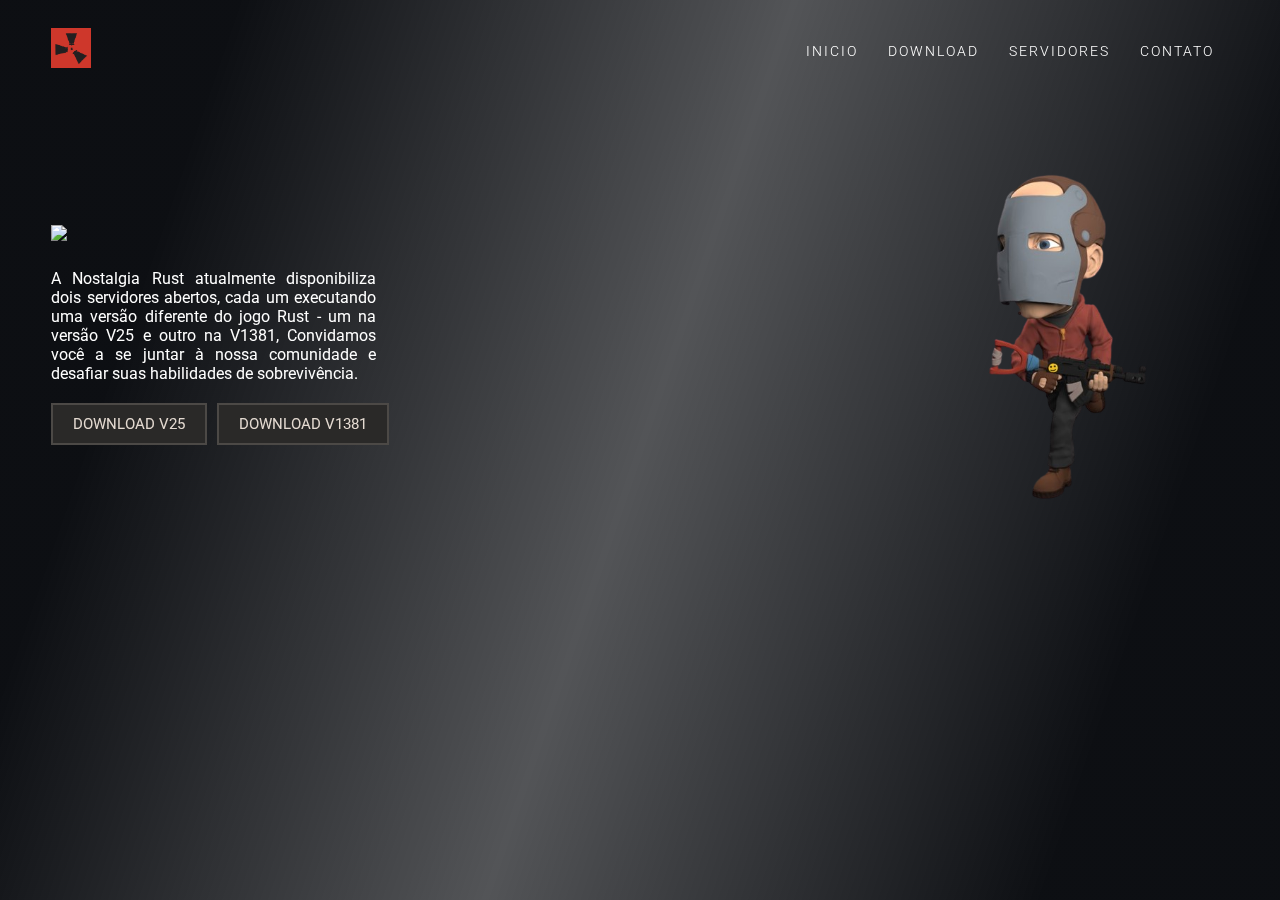
==== download/index.html @ e2db0cfe "Subi o site" ====
<!DOCTYPE html>
<html lang="pt-br">

<head>
    <meta charset="UTF-8">
    <meta http-equiv="X-UA-Compatible" content="IE=edge">
    <meta name="viewport" content="width=device-width, initial-scale=1.0">
    <link rel="shortcut icon" href="../imagens/icon.webp" type="image/x-icon">
    <link rel="stylesheet" href="https://cdnjs.cloudflare.com/ajax/libs/font-awesome/4.7.0/css/font-awesome.min.css">
    <link rel="stylesheet" href="estilo.css">

    <title>Nostalgia Rust</title>
</head>

<body>
    <div class="container">

        <!-- nav -->
        <nav>
            <div class="logo">
                <a href="../index.html"> <img class="log" src="../imagens/icon.webp"> </a>
            </div>
            <ul class="navigation">
                <li><a href="../index.html" class="navigation_link">Inicio</a></li>
                <li><a href="./index.html" class="navigation_link">Download</a></li>
                <li><a href="../servidores/index.html" class="navigation_link">Servidores</a></li>
                <li><a href="../contato/index.html" class="navigation_link">Contato</a></li>
            </ul>
            <div class="menu-icon">
                <img src="../imagens/menu.png">
            </div>
        </nav>
        <div id="background">
            <video loop autoplay muted>
              <source src="../imagens/rustback.mp4" type="video/mp4">
            </video>
        </div>
        <!-- end nav -->
        <main>

            <div class="text-bx">
                <h1><img class="logopri" src="https://files.facepunch.com/lewis/1b1011b1/rust-brand.svg"> </h1>
                <p>
                    A Nostalgia Rust atualmente disponibiliza dois servidores abertos, cada um executando uma versão
                    diferente do jogo Rust - um na versão V25 e outro na V1381, Convidamos você a se juntar à nossa
                    comunidade e desafiar suas habilidades de sobrevivência. </p>

                <div class="input-bx">
                    <button onclick="rustDonwloadv25()" class="btn">Download V25</button>
                    <button onclick="rustDownloadv13()"class="btn2">Download V1381</button>

                </div>
            </div>


            <div class="img-bx">
                <img src="../imagens/rust.png">
            </div>
        </main>
    </div>
    
    <script src="main.js"></script>
</body>

</html>
---- download/estilo.css ----
@import url('https://fonts.googleapis.com/css2?family=Roboto:ital,wght@0,100;0,300;0,400;0,500;0,700;0,900;1,100;1,300;1,400;1,500;1,700;1,900&display=swap');
*{
    margin: 0;
    padding: 0;
    box-sizing: border-box;
    font-family: 'Roboto',sans-serif;
}
body{
    min-height: 100vh;
}

.container{
    max-width: 1300px;
    margin: 0 auto;
    padding: 0 4%;
}
nav{
    display: flex;
    justify-content: space-between;
    align-items: center;
    height: 100px;
}
nav .menu-icon{
    cursor: pointer;
    display: none;
}

nav .log {
    width: 40px;
}
 nav .logo {
    list-style: none;
}
nav ul{
    display: flex;
    list-style: none;
    align-items: center;
}
nav ul li{
    padding: 0 15px;
}
nav ul li a{
    text-decoration: none;
    font-size: 17px;
    color: #ffffff;
}
.navigation_link {
    font-size: 14px;
    font-weight: 300;
    letter-spacing: 2px;
    text-transform: uppercase;

    position: relative;
}
.navigation_link:hover {
    color: #C51212;
    transition: all .3s;
}
.navigation_link::after {
    content: '';
    position: absolute;
    left: 0;
    bottom: -2px;

    width: 60%;
    height: 1px;
    background: #C51212;

    transform: scaleX(0);
    transform-origin: right;
    transition: transform 0.4s;
}
.navigation_link:hover::after {
    transform: scaleX(1);
    transform-origin: left;
    transition: transform 0.4s;
}

main{
    margin-top: 5%;
    display: flex;
    align-items: center;
    justify-content: space-between;
}
main div h1 .logopri {
    width: 330px;
}
.text-bx{
    width: 40%;
}

.text-bx p{
    color: #ffffff;
    font-weight: 400;
    margin-top: 20px;
    width: 69%;
    text-align: justify;
}
.text-bx .input-bx{
    margin: 20px 0;
    display: flex;
}
.text-bx .input-bx input{
    width: 60%;
    display: block;
    height: 50px;
    padding: 10px;
    border: none;
    outline: none;
    color: #fafafa;
    font-size: 16px;
}

.text-bx .input-bx button{
    outline: none;
    border: none;
    padding: 10px 20px;
    cursor: pointer;
    font-size: 15px;
    text-transform: uppercase;
    color: #e4dad1;
    border: 2px solid #4c4946;
    background-color: #2a2928;
}
.input-bx button:hover {
    background-color: #424242c4;
}


.img-bx{
    width: 30%;
}
.img-bx img{
    width: 100%;
}
.btn2 {
    margin-left: 10px;
}
#background {
    position: fixed;
    inset : 0;
    z-index: -1;
    width: 100%;
    height: 100vh;
}
#background video{
    width: 100%;
    height: 100%;
    object-fit: cover;
}
#background::after {
    content: '';
    width: inherit;
    height: inherit;
    position: fixed;
    inset: 0;
    background: linear-gradient(109deg, rgba(10, 12, 16, 0.99) 15%, rgba(10, 12, 16, 0.7) 50%, rgba(10, 12, 16, 0.99) 85%);

}
@media (max-width:970px) {
    nav .menu-icon{
        display: block;
    }
    nav ul{
        position: fixed;
        width: 60%;
        height: 100%;
        top: 0;
        left: 0;
        transform: translateX(-100%);
        display: flex;
        align-items: center;
        flex-direction: column;
        justify-content: center;
        transition: 0.3s ease-in;
        background-color: #272727;
    }
    nav ul.active{
        transform: translateX(0);
    }
    nav ul li{
        padding: 10px;
    }
    nav ul li a{
        font-size: 18px;
        color: white;
    }
   
    main{
        flex-direction: column;
        margin-top: 15%;
    }
    .text-bx p{
        margin-left: 16%;
    }
    .text-bx,
    .img-bx{
        width: 69%;
        text-align: center;
    }
    .text-bx{
        margin-bottom: 40px;
    }
    .text-bx .input-bx{
        justify-content: center;
    }
    .img-bx {
        width: 43%;
    }
}
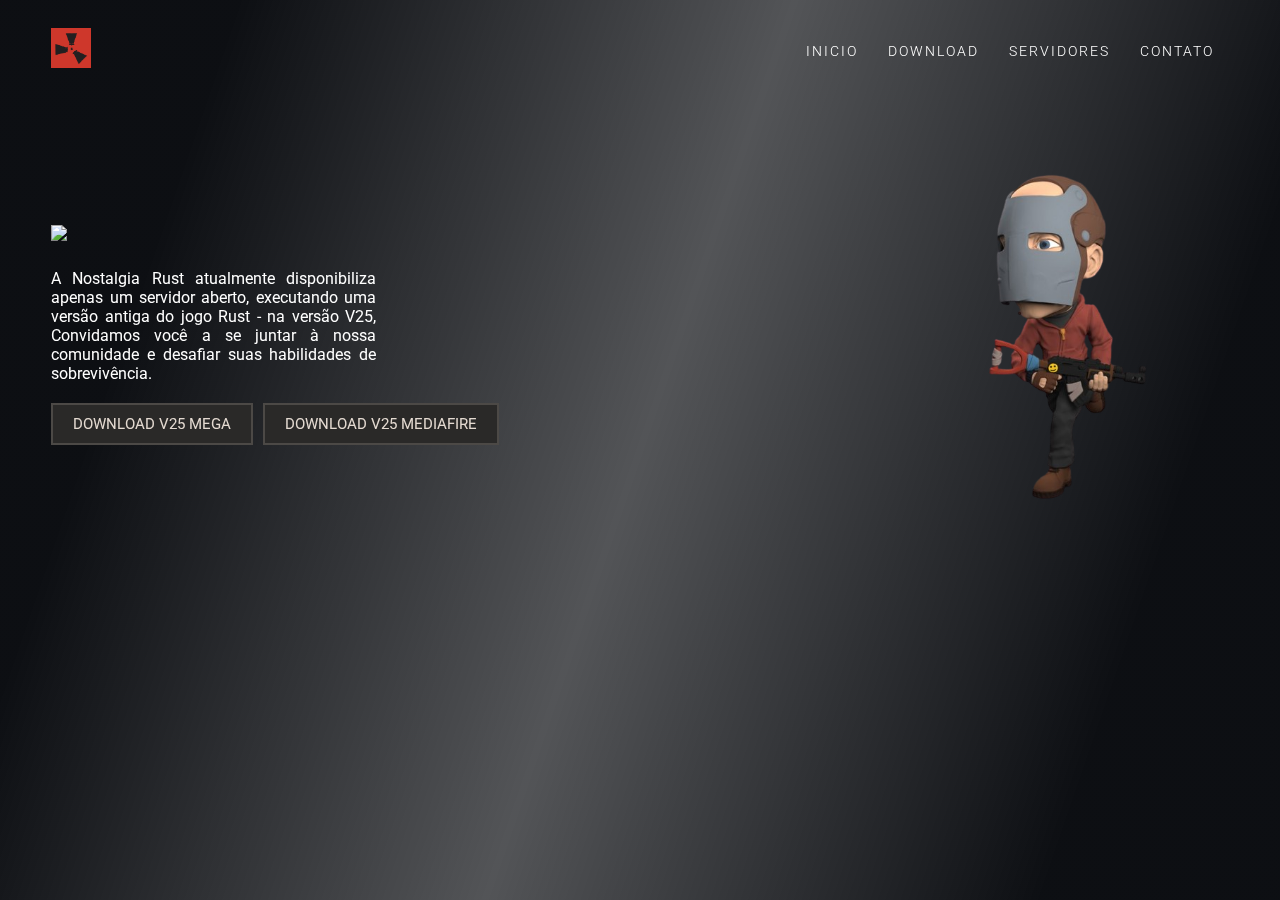
==== commit 70ba2d29: "Update index.html" ====
--- a/download/index.html
+++ b/download/index.html
@@ -41,13 +41,13 @@
             <div class="text-bx">
                 <h1><img class="logopri" src="https://files.facepunch.com/lewis/1b1011b1/rust-brand.svg"> </h1>
                 <p>
-                    A Nostalgia Rust atualmente disponibiliza dois servidores abertos, cada um executando uma versão
-                    diferente do jogo Rust - um na versão V25 e outro na V1381, Convidamos você a se juntar à nossa
+                    A Nostalgia Rust atualmente disponibiliza apenas um servidor aberto, executando uma versão
+                    antiga do jogo Rust - na versão V25, Convidamos você a se juntar à nossa
                     comunidade e desafiar suas habilidades de sobrevivência. </p>
 
                 <div class="input-bx">
-                    <button onclick="rustDonwloadv25()" class="btn">Download V25</button>
-                    <button onclick="rustDownloadv13()"class="btn2">Download V1381</button>
+                    <button onclick="rustDonwloadv25()" class="btn">Download V25 MEGA</button>
+                    <button onclick="rustDownloadv13()"class="btn2">Download V25 MediaFire</button>
 
                 </div>
             </div>
@@ -62,4 +62,4 @@
     <script src="main.js"></script>
 </body>
 
-</html>+</html>
